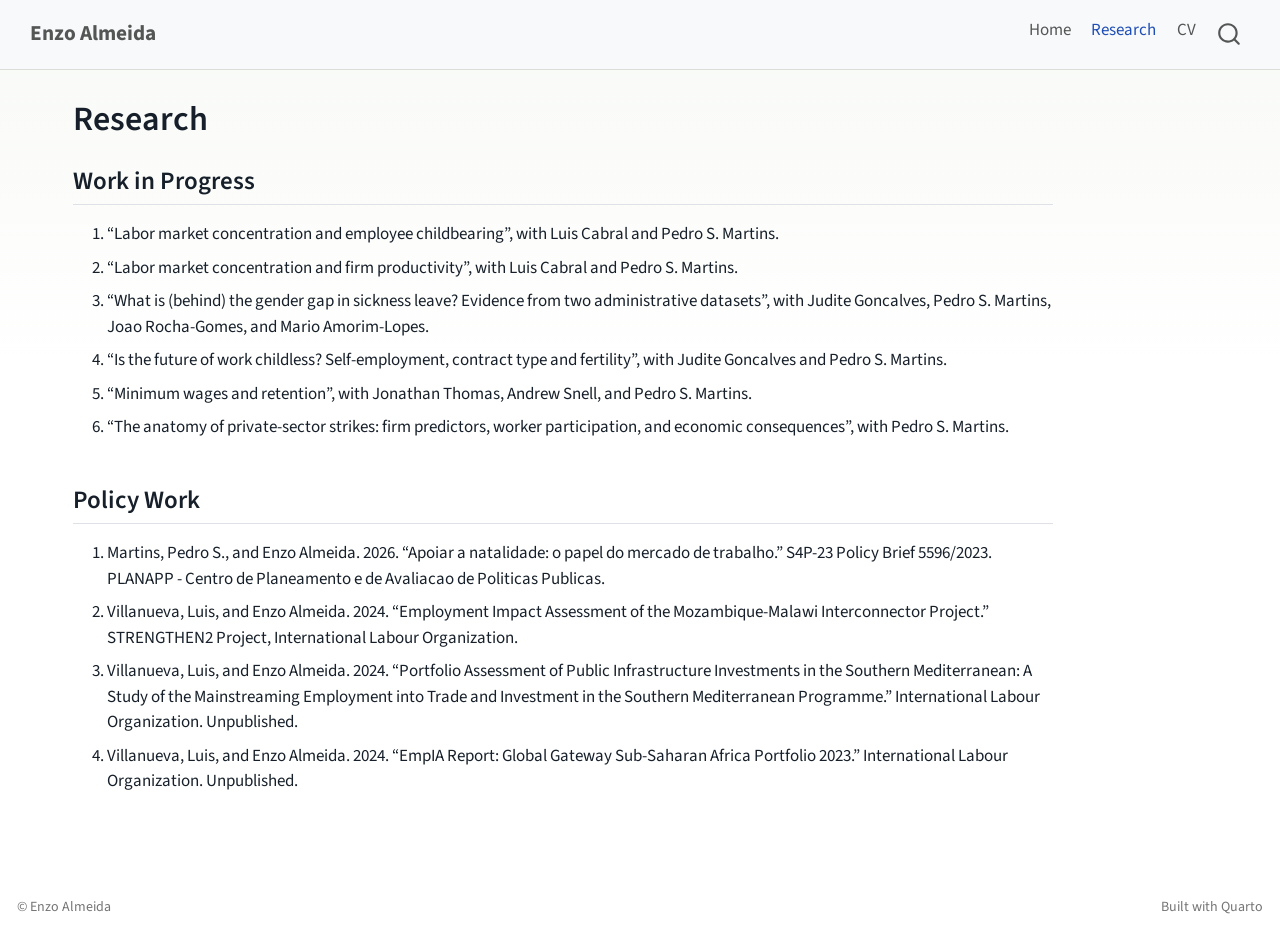
==== docs/research.html @ 2227f3fe "Initial academic website" ====
<!DOCTYPE html>
<html xmlns="http://www.w3.org/1999/xhtml" lang="en" xml:lang="en"><head>

<meta charset="utf-8">
<meta name="generator" content="quarto-1.9.37">

<meta name="viewport" content="width=device-width, initial-scale=1.0, user-scalable=yes">


<title>Research – Enzo Almeida</title>
<style>
/* Default styles provided by pandoc.
** See https://pandoc.org/MANUAL.html#variables-for-html for config info.
*/
code{white-space: pre-wrap;}
span.smallcaps{font-variant: small-caps;}
div.columns{display: flex; gap: min(4vw, 1.5em);}
div.column{flex: auto; overflow-x: auto;}
div.hanging-indent{margin-left: 1.5em; text-indent: -1.5em;}
ul.task-list{list-style: none;}
ul.task-list li input[type="checkbox"] {
  width: 0.8em;
  margin: 0 0.8em 0.2em -1em; /* quarto-specific, see https://github.com/quarto-dev/quarto-cli/issues/4556 */ 
  vertical-align: middle;
}
</style>


<script src="site_libs/quarto-nav/quarto-nav.js"></script>
<script src="site_libs/quarto-nav/headroom.min.js"></script>
<script src="site_libs/clipboard/clipboard.min.js"></script>
<script src="site_libs/quarto-search/autocomplete.umd.js"></script>
<script src="site_libs/quarto-search/fuse.min.js"></script>
<script src="site_libs/quarto-search/quarto-search.js"></script>
<meta name="quarto:offset" content="./">
<script src="site_libs/quarto-html/quarto.js" type="module"></script>
<script src="site_libs/quarto-html/tabsets/tabsets.js" type="module"></script>
<script src="site_libs/quarto-html/popper.min.js"></script>
<script src="site_libs/quarto-html/tippy.umd.min.js"></script>
<script src="site_libs/quarto-html/anchor.min.js"></script>
<link href="site_libs/quarto-html/tippy.css" rel="stylesheet">
<link href="site_libs/quarto-html/quarto-syntax-highlighting-7f8f88aac4f3542376d5c11b86a4c14d.css" rel="stylesheet" id="quarto-text-highlighting-styles">
<script src="site_libs/bootstrap/bootstrap.min.js"></script>
<link href="site_libs/bootstrap/bootstrap-icons.css" rel="stylesheet">
<link href="site_libs/bootstrap/bootstrap-158031087360bce0ff56dc785ce39e06.min.css" rel="stylesheet" append-hash="true" id="quarto-bootstrap" data-mode="light">
<script id="quarto-search-options" type="application/json">{
  "location": "navbar",
  "copy-button": false,
  "collapse-after": 3,
  "panel-placement": "end",
  "type": "overlay",
  "limit": 50,
  "keyboard-shortcut": [
    "f",
    "/",
    "s"
  ],
  "show-item-context": false,
  "language": {
    "search-no-results-text": "No results",
    "search-matching-documents-text": "matching documents",
    "search-copy-link-title": "Copy link to search",
    "search-hide-matches-text": "Hide additional matches",
    "search-more-match-text": "more match in this document",
    "search-more-matches-text": "more matches in this document",
    "search-clear-button-title": "Clear",
    "search-text-placeholder": "",
    "search-detached-cancel-button-title": "Cancel",
    "search-submit-button-title": "Submit",
    "search-label": "Search"
  }
}</script>


<link rel="stylesheet" href="styles.css">
</head>

<body class="nav-fixed quarto-light">

<div id="quarto-search-results"></div>
  <header id="quarto-header" class="headroom fixed-top">
    <nav class="navbar navbar-expand-lg " data-bs-theme="dark">
      <div class="navbar-container container-fluid">
      <div class="navbar-brand-container mx-auto">
    <a class="navbar-brand" href="./index.html">
    <span class="navbar-title">Enzo Almeida</span>
    </a>
  </div>
            <div id="quarto-search" class="" title="Search"></div>
          <button class="navbar-toggler" type="button" data-bs-toggle="collapse" data-bs-target="#navbarCollapse" aria-controls="navbarCollapse" role="menu" aria-expanded="false" aria-label="Toggle navigation" onclick="if (window.quartoToggleHeadroom) { window.quartoToggleHeadroom(); }">
  <span class="navbar-toggler-icon"></span>
</button>
          <div class="collapse navbar-collapse" id="navbarCollapse">
            <ul class="navbar-nav navbar-nav-scroll ms-auto">
  <li class="nav-item">
    <a class="nav-link" href="./index.html"> 
<span class="menu-text">Home</span></a>
  </li>  
  <li class="nav-item">
    <a class="nav-link active" href="./research.html" aria-current="page"> 
<span class="menu-text">Research</span></a>
  </li>  
  <li class="nav-item">
    <a class="nav-link" href="./cv.html"> 
<span class="menu-text">CV</span></a>
  </li>  
</ul>
          </div> <!-- /navcollapse -->
            <div class="quarto-navbar-tools">
</div>
      </div> <!-- /container-fluid -->
    </nav>
</header>
<!-- content -->
<div id="quarto-content" class="quarto-container page-columns page-rows-contents page-layout-full page-navbar">
<!-- sidebar -->
<!-- margin-sidebar -->
    
<!-- main -->
<main class="content column-page" id="quarto-document-content">

<header id="title-block-header" class="quarto-title-block default">
<div class="quarto-title">
<h1 class="title">Research</h1>
</div>



<div class="quarto-title-meta column-page">

    
  
    
  </div>
  


</header>


<section id="work-in-progress" class="level2">
<h2 class="anchored" data-anchor-id="work-in-progress">Work in Progress</h2>
<ol type="1">
<li>“Labor market concentration and employee childbearing”, with Luis Cabral and Pedro S. Martins.</li>
<li>“Labor market concentration and firm productivity”, with Luis Cabral and Pedro S. Martins.</li>
<li>“What is (behind) the gender gap in sickness leave? Evidence from two administrative datasets”, with Judite Goncalves, Pedro S. Martins, Joao Rocha-Gomes, and Mario Amorim-Lopes.</li>
<li>“Is the future of work childless? Self-employment, contract type and fertility”, with Judite Goncalves and Pedro S. Martins.</li>
<li>“Minimum wages and retention”, with Jonathan Thomas, Andrew Snell, and Pedro S. Martins.</li>
<li>“The anatomy of private-sector strikes: firm predictors, worker participation, and economic consequences”, with Pedro S. Martins.</li>
</ol>
</section>
<section id="policy-work" class="level2">
<h2 class="anchored" data-anchor-id="policy-work">Policy Work</h2>
<ol type="1">
<li>Martins, Pedro S., and Enzo Almeida. 2026. “Apoiar a natalidade: o papel do mercado de trabalho.” S4P-23 Policy Brief 5596/2023. PLANAPP - Centro de Planeamento e de Avaliacao de Politicas Publicas.</li>
<li>Villanueva, Luis, and Enzo Almeida. 2024. “Employment Impact Assessment of the Mozambique-Malawi Interconnector Project.” STRENGTHEN2 Project, International Labour Organization.</li>
<li>Villanueva, Luis, and Enzo Almeida. 2024. “Portfolio Assessment of Public Infrastructure Investments in the Southern Mediterranean: A Study of the Mainstreaming Employment into Trade and Investment in the Southern Mediterranean Programme.” International Labour Organization. Unpublished.</li>
<li>Villanueva, Luis, and Enzo Almeida. 2024. “EmpIA Report: Global Gateway Sub-Saharan Africa Portfolio 2023.” International Labour Organization. Unpublished.</li>
</ol>


</section>

</main> <!-- /main -->
<script id="quarto-html-after-body" type="application/javascript">
  window.document.addEventListener("DOMContentLoaded", function (event) {
    const icon = "";
    const anchorJS = new window.AnchorJS();
    anchorJS.options = {
      placement: 'right',
      icon: icon
    };
    anchorJS.add('.anchored');
    const isCodeAnnotation = (el) => {
      for (const clz of el.classList) {
        if (clz.startsWith('code-annotation-')) {                     
          return true;
        }
      }
      return false;
    }
    const onCopySuccess = function(e) {
      // button target
      const button = e.trigger;
      // don't keep focus
      button.blur();
      // flash "checked"
      button.classList.add('code-copy-button-checked');
      var currentTitle = button.getAttribute("title");
      button.setAttribute("title", "Copied!");
      let tooltip;
      if (window.bootstrap) {
        button.setAttribute("data-bs-toggle", "tooltip");
        button.setAttribute("data-bs-placement", "left");
        button.setAttribute("data-bs-title", "Copied!");
        tooltip = new bootstrap.Tooltip(button, 
          { trigger: "manual", 
            customClass: "code-copy-button-tooltip",
            offset: [0, -8]});
        tooltip.show();    
      }
      setTimeout(function() {
        if (tooltip) {
          tooltip.hide();
          button.removeAttribute("data-bs-title");
          button.removeAttribute("data-bs-toggle");
          button.removeAttribute("data-bs-placement");
        }
        button.setAttribute("title", currentTitle);
        button.classList.remove('code-copy-button-checked');
      }, 1000);
      // clear code selection
      e.clearSelection();
    }
    const getTextToCopy = function(trigger) {
      const outerScaffold = trigger.parentElement.cloneNode(true);
      const codeEl = outerScaffold.querySelector('code');
      for (const childEl of codeEl.children) {
        if (isCodeAnnotation(childEl)) {
          childEl.remove();
        }
      }
      return codeEl.innerText;
    }
    const clipboard = new window.ClipboardJS('.code-copy-button:not([data-in-quarto-modal])', {
      text: getTextToCopy
    });
    clipboard.on('success', onCopySuccess);
    if (window.document.getElementById('quarto-embedded-source-code-modal')) {
      const clipboardModal = new window.ClipboardJS('.code-copy-button[data-in-quarto-modal]', {
        text: getTextToCopy,
        container: window.document.getElementById('quarto-embedded-source-code-modal')
      });
      clipboardModal.on('success', onCopySuccess);
    }
      var localhostRegex = new RegExp(/^(?:http|https):\/\/localhost\:?[0-9]*\//);
      var mailtoRegex = new RegExp(/^mailto:/);
        var filterRegex = new RegExp("https:\/\/enzoadealmeida\.github\.io");
      var isInternal = (href) => {
          return filterRegex.test(href) || localhostRegex.test(href) || mailtoRegex.test(href);
      }
      // Inspect non-navigation links and adorn them if external
     var links = window.document.querySelectorAll('a[href]:not(.nav-link):not(.navbar-brand):not(.toc-action):not(.sidebar-link):not(.sidebar-item-toggle):not(.pagination-link):not(.no-external):not([aria-hidden]):not(.dropdown-item):not(.quarto-navigation-tool):not(.about-link)');
      for (var i=0; i<links.length; i++) {
        const link = links[i];
        if (!isInternal(link.href)) {
          // undo the damage that might have been done by quarto-nav.js in the case of
          // links that we want to consider external
          if (link.dataset.originalHref !== undefined) {
            link.href = link.dataset.originalHref;
          }
            // target, if specified
            link.setAttribute("target", "_blank");
            if (link.getAttribute("rel") === null) {
              link.setAttribute("rel", "noopener");
            }
        }
      }
    function tippyHover(el, contentFn, onTriggerFn, onUntriggerFn) {
      const config = {
        allowHTML: true,
        maxWidth: 500,
        delay: 100,
        arrow: false,
        appendTo: function(el) {
            return el.parentElement;
        },
        interactive: true,
        interactiveBorder: 10,
        theme: 'quarto',
        placement: 'bottom-start',
      };
      if (contentFn) {
        config.content = contentFn;
      }
      if (onTriggerFn) {
        config.onTrigger = onTriggerFn;
      }
      if (onUntriggerFn) {
        config.onUntrigger = onUntriggerFn;
      }
      window.tippy(el, config); 
    }
    const noterefs = window.document.querySelectorAll('a[role="doc-noteref"]');
    for (var i=0; i<noterefs.length; i++) {
      const ref = noterefs[i];
      tippyHover(ref, function() {
        // use id or data attribute instead here
        let href = ref.getAttribute('data-footnote-href') || ref.getAttribute('href');
        try { href = new URL(href).hash; } catch {}
        const id = href.replace(/^#\/?/, "");
        const note = window.document.getElementById(id);
        if (note) {
          return note.innerHTML;
        } else {
          return "";
        }
      });
    }
    const xrefs = window.document.querySelectorAll('a.quarto-xref');
    const processXRef = (id, note) => {
      // Strip column container classes
      const stripColumnClz = (el) => {
        el.classList.remove("page-full", "page-columns");
        if (el.children) {
          for (const child of el.children) {
            stripColumnClz(child);
          }
        }
      }
      stripColumnClz(note)
      if (id === null || id.startsWith('sec-')) {
        // Special case sections, only their first couple elements
        const container = document.createElement("div");
        if (note.children && note.children.length > 2) {
          container.appendChild(note.children[0].cloneNode(true));
          for (let i = 1; i < note.children.length; i++) {
            const child = note.children[i];
            if (child.tagName === "P" && child.innerText === "") {
              continue;
            } else {
              container.appendChild(child.cloneNode(true));
              break;
            }
          }
          if (window.Quarto?.typesetMath) {
            window.Quarto.typesetMath(container);
          }
          return container.innerHTML
        } else {
          if (window.Quarto?.typesetMath) {
            window.Quarto.typesetMath(note);
          }
          return note.innerHTML;
        }
      } else {
        // Remove any anchor links if they are present
        const anchorLink = note.querySelector('a.anchorjs-link');
        if (anchorLink) {
          anchorLink.remove();
        }
        if (window.Quarto?.typesetMath) {
          window.Quarto.typesetMath(note);
        }
        if (note.classList.contains("callout")) {
          return note.outerHTML;
        } else {
          return note.innerHTML;
        }
      }
    }
    for (var i=0; i<xrefs.length; i++) {
      const xref = xrefs[i];
      tippyHover(xref, undefined, function(instance) {
        instance.disable();
        let url = xref.getAttribute('href');
        let hash = undefined; 
        if (url.startsWith('#')) {
          hash = url;
        } else {
          try { hash = new URL(url).hash; } catch {}
        }
        if (hash) {
          const id = hash.replace(/^#\/?/, "");
          const note = window.document.getElementById(id);
          if (note !== null) {
            try {
              const html = processXRef(id, note.cloneNode(true));
              instance.setContent(html);
            } finally {
              instance.enable();
              instance.show();
            }
          } else {
            // See if we can fetch this
            fetch(url.split('#')[0])
            .then(res => res.text())
            .then(html => {
              const parser = new DOMParser();
              const htmlDoc = parser.parseFromString(html, "text/html");
              const note = htmlDoc.getElementById(id);
              if (note !== null) {
                const html = processXRef(id, note);
                instance.setContent(html);
              } 
            }).finally(() => {
              instance.enable();
              instance.show();
            });
          }
        } else {
          // See if we can fetch a full url (with no hash to target)
          // This is a special case and we should probably do some content thinning / targeting
          fetch(url)
          .then(res => res.text())
          .then(html => {
            const parser = new DOMParser();
            const htmlDoc = parser.parseFromString(html, "text/html");
            const note = htmlDoc.querySelector('main.content');
            if (note !== null) {
              // This should only happen for chapter cross references
              // (since there is no id in the URL)
              // remove the first header
              if (note.children.length > 0 && note.children[0].tagName === "HEADER") {
                note.children[0].remove();
              }
              const html = processXRef(null, note);
              instance.setContent(html);
            } 
          }).finally(() => {
            instance.enable();
            instance.show();
          });
        }
      }, function(instance) {
      });
    }
        let selectedAnnoteEl;
        const selectorForAnnotation = ( cell, annotation) => {
          let cellAttr = 'data-code-cell="' + cell + '"';
          let lineAttr = 'data-code-annotation="' +  annotation + '"';
          const selector = 'span[' + cellAttr + '][' + lineAttr + ']';
          return selector;
        }
        const selectCodeLines = (annoteEl) => {
          const doc = window.document;
          const targetCell = annoteEl.getAttribute("data-target-cell");
          const targetAnnotation = annoteEl.getAttribute("data-target-annotation");
          const annoteSpan = window.document.querySelector(selectorForAnnotation(targetCell, targetAnnotation));
          const lines = annoteSpan.getAttribute("data-code-lines").split(",");
          const lineIds = lines.map((line) => {
            return targetCell + "-" + line;
          })
          let top = null;
          let height = null;
          let parent = null;
          if (lineIds.length > 0) {
              //compute the position of the single el (top and bottom and make a div)
              const el = window.document.getElementById(lineIds[0]);
              top = el.offsetTop;
              height = el.offsetHeight;
              parent = el.parentElement.parentElement;
            if (lineIds.length > 1) {
              const lastEl = window.document.getElementById(lineIds[lineIds.length - 1]);
              const bottom = lastEl.offsetTop + lastEl.offsetHeight;
              height = bottom - top;
            }
            if (top !== null && height !== null && parent !== null) {
              // cook up a div (if necessary) and position it 
              let div = window.document.getElementById("code-annotation-line-highlight");
              if (div === null) {
                div = window.document.createElement("div");
                div.setAttribute("id", "code-annotation-line-highlight");
                div.style.position = 'absolute';
                parent.appendChild(div);
              }
              div.style.top = top - 2 + "px";
              div.style.height = height + 4 + "px";
              div.style.left = 0;
              let gutterDiv = window.document.getElementById("code-annotation-line-highlight-gutter");
              if (gutterDiv === null) {
                gutterDiv = window.document.createElement("div");
                gutterDiv.setAttribute("id", "code-annotation-line-highlight-gutter");
                gutterDiv.style.position = 'absolute';
                const codeCell = window.document.getElementById(targetCell);
                const gutter = codeCell.querySelector('.code-annotation-gutter');
                gutter.appendChild(gutterDiv);
              }
              gutterDiv.style.top = top - 2 + "px";
              gutterDiv.style.height = height + 4 + "px";
            }
            selectedAnnoteEl = annoteEl;
          }
        };
        const unselectCodeLines = () => {
          const elementsIds = ["code-annotation-line-highlight", "code-annotation-line-highlight-gutter"];
          elementsIds.forEach((elId) => {
            const div = window.document.getElementById(elId);
            if (div) {
              div.remove();
            }
          });
          selectedAnnoteEl = undefined;
        };
          // Handle positioning of the toggle
      window.addEventListener(
        "resize",
        throttle(() => {
          elRect = undefined;
          if (selectedAnnoteEl) {
            selectCodeLines(selectedAnnoteEl);
          }
        }, 10)
      );
      function throttle(fn, ms) {
      let throttle = false;
      let timer;
        return (...args) => {
          if(!throttle) { // first call gets through
              fn.apply(this, args);
              throttle = true;
          } else { // all the others get throttled
              if(timer) clearTimeout(timer); // cancel #2
              timer = setTimeout(() => {
                fn.apply(this, args);
                timer = throttle = false;
              }, ms);
          }
        };
      }
        // Attach click handler to the DT
        const annoteDls = window.document.querySelectorAll('dt[data-target-cell]');
        for (const annoteDlNode of annoteDls) {
          annoteDlNode.addEventListener('click', (event) => {
            const clickedEl = event.target;
            if (clickedEl !== selectedAnnoteEl) {
              unselectCodeLines();
              const activeEl = window.document.querySelector('dt[data-target-cell].code-annotation-active');
              if (activeEl) {
                activeEl.classList.remove('code-annotation-active');
              }
              selectCodeLines(clickedEl);
              clickedEl.classList.add('code-annotation-active');
            } else {
              // Unselect the line
              unselectCodeLines();
              clickedEl.classList.remove('code-annotation-active');
            }
          });
        }
    const findCites = (el) => {
      const parentEl = el.parentElement;
      if (parentEl) {
        const cites = parentEl.dataset.cites;
        if (cites) {
          return {
            el,
            cites: cites.split(' ')
          };
        } else {
          return findCites(el.parentElement)
        }
      } else {
        return undefined;
      }
    };
    var bibliorefs = window.document.querySelectorAll('a[role="doc-biblioref"]');
    for (var i=0; i<bibliorefs.length; i++) {
      const ref = bibliorefs[i];
      const citeInfo = findCites(ref);
      if (citeInfo) {
        tippyHover(citeInfo.el, function() {
          var popup = window.document.createElement('div');
          citeInfo.cites.forEach(function(cite) {
            var citeDiv = window.document.createElement('div');
            citeDiv.classList.add('hanging-indent');
            citeDiv.classList.add('csl-entry');
            var biblioDiv = window.document.getElementById('ref-' + cite);
            if (biblioDiv) {
              citeDiv.innerHTML = biblioDiv.innerHTML;
            }
            popup.appendChild(citeDiv);
          });
          return popup.innerHTML;
        });
      }
    }
  });
  </script>
</div> <!-- /content -->
<footer class="footer">
  <div class="nav-footer">
    <div class="nav-footer-left">
<p>© Enzo Almeida</p>
</div>   
    <div class="nav-footer-center">
      &nbsp;
    </div>
    <div class="nav-footer-right">
<p>Built with Quarto</p>
</div>
  </div>
</footer>




</body></html>
---- docs/site_libs/quarto-html/tippy.css ----
.tippy-box[data-animation=fade][data-state=hidden]{opacity:0}[data-tippy-root]{max-width:calc(100vw - 10px)}.tippy-box{position:relative;background-color:#333;color:#fff;border-radius:4px;font-size:14px;line-height:1.4;white-space:normal;outline:0;transition-property:transform,visibility,opacity}.tippy-box[data-placement^=top]>.tippy-arrow{bottom:0}.tippy-box[data-placement^=top]>.tippy-arrow:before{bottom:-7px;left:0;border-width:8px 8px 0;border-top-color:initial;transform-origin:center top}.tippy-box[data-placement^=bottom]>.tippy-arrow{top:0}.tippy-box[data-placement^=bottom]>.tippy-arrow:before{top:-7px;left:0;border-width:0 8px 8px;border-bottom-color:initial;transform-origin:center bottom}.tippy-box[data-placement^=left]>.tippy-arrow{right:0}.tippy-box[data-placement^=left]>.tippy-arrow:before{border-width:8px 0 8px 8px;border-left-color:initial;right:-7px;transform-origin:center left}.tippy-box[data-placement^=right]>.tippy-arrow{left:0}.tippy-box[data-placement^=right]>.tippy-arrow:before{left:-7px;border-width:8px 8px 8px 0;border-right-color:initial;transform-origin:center right}.tippy-box[data-inertia][data-state=visible]{transition-timing-function:cubic-bezier(.54,1.5,.38,1.11)}.tippy-arrow{width:16px;height:16px;color:#333}.tippy-arrow:before{content:"";position:absolute;border-color:transparent;border-style:solid}.tippy-content{position:relative;padding:5px 9px;z-index:1}
---- docs/site_libs/quarto-html/quarto-syntax-highlighting-7f8f88aac4f3542376d5c11b86a4c14d.css ----
/* quarto syntax highlight colors */
:root {
  --quarto-hl-ot-color: #003B4F;
  --quarto-hl-at-color: #657422;
  --quarto-hl-ss-color: #20794D;
  --quarto-hl-an-color: #5E5E5E;
  --quarto-hl-fu-color: #4758AB;
  --quarto-hl-st-color: #20794D;
  --quarto-hl-cf-color: #003B4F;
  --quarto-hl-op-color: #5E5E5E;
  --quarto-hl-er-color: #AD0000;
  --quarto-hl-bn-color: #AD0000;
  --quarto-hl-al-color: #AD0000;
  --quarto-hl-va-color: #111111;
  --quarto-hl-bu-color: inherit;
  --quarto-hl-ex-color: inherit;
  --quarto-hl-pp-color: #AD0000;
  --quarto-hl-in-color: #5E5E5E;
  --quarto-hl-vs-color: #20794D;
  --quarto-hl-wa-color: #5E5E5E;
  --quarto-hl-do-color: #5E5E5E;
  --quarto-hl-im-color: #00769E;
  --quarto-hl-ch-color: #20794D;
  --quarto-hl-dt-color: #AD0000;
  --quarto-hl-fl-color: #AD0000;
  --quarto-hl-co-color: #5E5E5E;
  --quarto-hl-cv-color: #5E5E5E;
  --quarto-hl-cn-color: #8f5902;
  --quarto-hl-sc-color: #5E5E5E;
  --quarto-hl-dv-color: #AD0000;
  --quarto-hl-kw-color: #003B4F;
}

/* other quarto variables */
:root {
  --quarto-font-monospace: SFMono-Regular, Menlo, Monaco, Consolas, "Liberation Mono", "Courier New", monospace;
}

/* syntax highlight based on Pandoc's rules */
pre > code.sourceCode > span {
  color: #003B4F;
}

code.sourceCode > span {
  color: #003B4F;
}

div.sourceCode,
div.sourceCode pre.sourceCode {
  color: #003B4F;
}

/* Normal */
code span {
  color: #003B4F;
}

/* Alert */
code span.al {
  color: #AD0000;
  font-style: inherit;
}

/* Annotation */
code span.an {
  color: #5E5E5E;
  font-style: inherit;
}

/* Attribute */
code span.at {
  color: #657422;
  font-style: inherit;
}

/* BaseN */
code span.bn {
  color: #AD0000;
  font-style: inherit;
}

/* BuiltIn */
code span.bu {
  font-style: inherit;
}

/* ControlFlow */
code span.cf {
  color: #003B4F;
  font-weight: bold;
  font-style: inherit;
}

/* Char */
code span.ch {
  color: #20794D;
  font-style: inherit;
}

/* Constant */
code span.cn {
  color: #8f5902;
  font-style: inherit;
}

/* Comment */
code span.co {
  color: #5E5E5E;
  font-style: inherit;
}

/* CommentVar */
code span.cv {
  color: #5E5E5E;
  font-style: italic;
}

/* Documentation */
code span.do {
  color: #5E5E5E;
  font-style: italic;
}

/* DataType */
code span.dt {
  color: #AD0000;
  font-style: inherit;
}

/* DecVal */
code span.dv {
  color: #AD0000;
  font-style: inherit;
}

/* Error */
code span.er {
  color: #AD0000;
  font-style: inherit;
}

/* Extension */
code span.ex {
  font-style: inherit;
}

/* Float */
code span.fl {
  color: #AD0000;
  font-style: inherit;
}

/* Function */
code span.fu {
  color: #4758AB;
  font-style: inherit;
}

/* Import */
code span.im {
  color: #00769E;
  font-style: inherit;
}

/* Information */
code span.in {
  color: #5E5E5E;
  font-style: inherit;
}

/* Keyword */
code span.kw {
  color: #003B4F;
  font-weight: bold;
  font-style: inherit;
}

/* Operator */
code span.op {
  color: #5E5E5E;
  font-style: inherit;
}

/* Other */
code span.ot {
  color: #003B4F;
  font-style: inherit;
}

/* Preprocessor */
code span.pp {
  color: #AD0000;
  font-style: inherit;
}

/* SpecialChar */
code span.sc {
  color: #5E5E5E;
  font-style: inherit;
}

/* SpecialString */
code span.ss {
  color: #20794D;
  font-style: inherit;
}

/* String */
code span.st {
  color: #20794D;
  font-style: inherit;
}

/* Variable */
code span.va {
  color: #111111;
  font-style: inherit;
}

/* VerbatimString */
code span.vs {
  color: #20794D;
  font-style: inherit;
}

/* Warning */
code span.wa {
  color: #5E5E5E;
  font-style: italic;
}

.prevent-inlining {
  content: "</";
}

/*# sourceMappingURL=789ad8cd35626ba772517505b42a116e.css.map */
---- docs/styles.css ----
:root {
  --ink: #17202a;
  --muted: #5b6570;
  --line: #d9ded8;
  --accent: #0f6b57;
  --accent-dark: #0a4a3d;
  --wash: #f4f7f2;
  --paper: #ffffff;
}

body {
  color: var(--ink);
  background: linear-gradient(180deg, #f8faf6 0%, #ffffff 42%);
  font-size: 17px;
}

.navbar {
  border-bottom: 1px solid var(--line);
}

.navbar-title {
  font-weight: 700;
}

.page-columns .content {
  max-width: 980px;
}

.hero {
  display: grid;
  grid-template-columns: minmax(0, 1fr) 280px;
  gap: 48px;
  align-items: center;
  padding: 56px 0 44px;
  border-bottom: 1px solid var(--line);
}

.hero h1 {
  margin-bottom: 18px;
  font-size: 44px;
  line-height: 1.1;
}

.hero p {
  max-width: 680px;
  color: var(--muted);
  font-size: 19px;
  line-height: 1.6;
}

.hero-photo img {
  width: 280px;
  height: 340px;
  object-fit: cover;
  object-position: center;
  border-radius: 6px;
  border: 1px solid var(--line);
  box-shadow: 0 18px 45px rgba(23, 32, 42, 0.12);
}

.button {
  display: inline-block;
  margin-top: 12px;
  padding: 10px 16px;
  border: 1px solid var(--accent);
  border-radius: 4px;
  color: #ffffff;
  background: var(--accent);
  text-decoration: none;
  font-weight: 700;
}

.button:hover {
  color: #ffffff;
  background: var(--accent-dark);
  border-color: var(--accent-dark);
}

h2 {
  margin-top: 36px;
  padding-top: 8px;
  font-size: 25px;
}

li {
  margin-bottom: 8px;
}

a {
  color: var(--accent-dark);
}

@media (max-width: 760px) {
  body {
    font-size: 16px;
  }

  .hero {
    grid-template-columns: 1fr;
    gap: 28px;
    padding-top: 32px;
  }

  .hero h1 {
    font-size: 36px;
  }

  .hero p {
    font-size: 17px;
  }

  .hero-photo img {
    width: min(100%, 280px);
    height: auto;
    aspect-ratio: 4 / 5;
  }
}
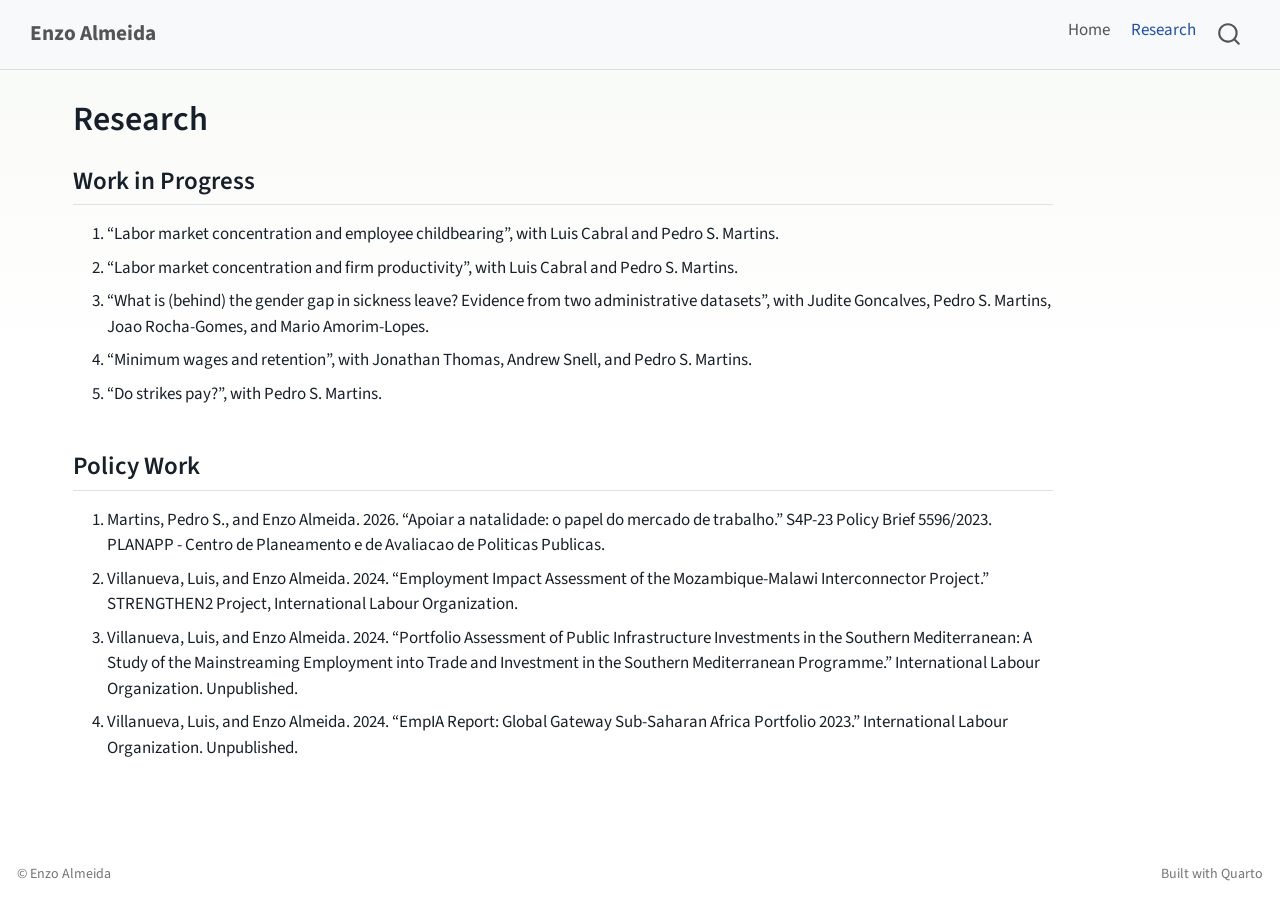
==== commit 84ba1e86: "Update research page and remove CV page" ====
--- a/docs/research.html
+++ b/docs/research.html
@@ -100,10 +100,6 @@
     <a class="nav-link active" href="./research.html" aria-current="page"> 
 <span class="menu-text">Research</span></a>
   </li>  
-  <li class="nav-item">
-    <a class="nav-link" href="./cv.html"> 
-<span class="menu-text">CV</span></a>
-  </li>  
 </ul>
           </div> <!-- /navcollapse -->
             <div class="quarto-navbar-tools">
@@ -144,9 +140,8 @@
 <li>“Labor market concentration and employee childbearing”, with Luis Cabral and Pedro S. Martins.</li>
 <li>“Labor market concentration and firm productivity”, with Luis Cabral and Pedro S. Martins.</li>
 <li>“What is (behind) the gender gap in sickness leave? Evidence from two administrative datasets”, with Judite Goncalves, Pedro S. Martins, Joao Rocha-Gomes, and Mario Amorim-Lopes.</li>
-<li>“Is the future of work childless? Self-employment, contract type and fertility”, with Judite Goncalves and Pedro S. Martins.</li>
 <li>“Minimum wages and retention”, with Jonathan Thomas, Andrew Snell, and Pedro S. Martins.</li>
-<li>“The anatomy of private-sector strikes: firm predictors, worker participation, and economic consequences”, with Pedro S. Martins.</li>
+<li>“Do strikes pay?”, with Pedro S. Martins.</li>
 </ol>
 </section>
 <section id="policy-work" class="level2">
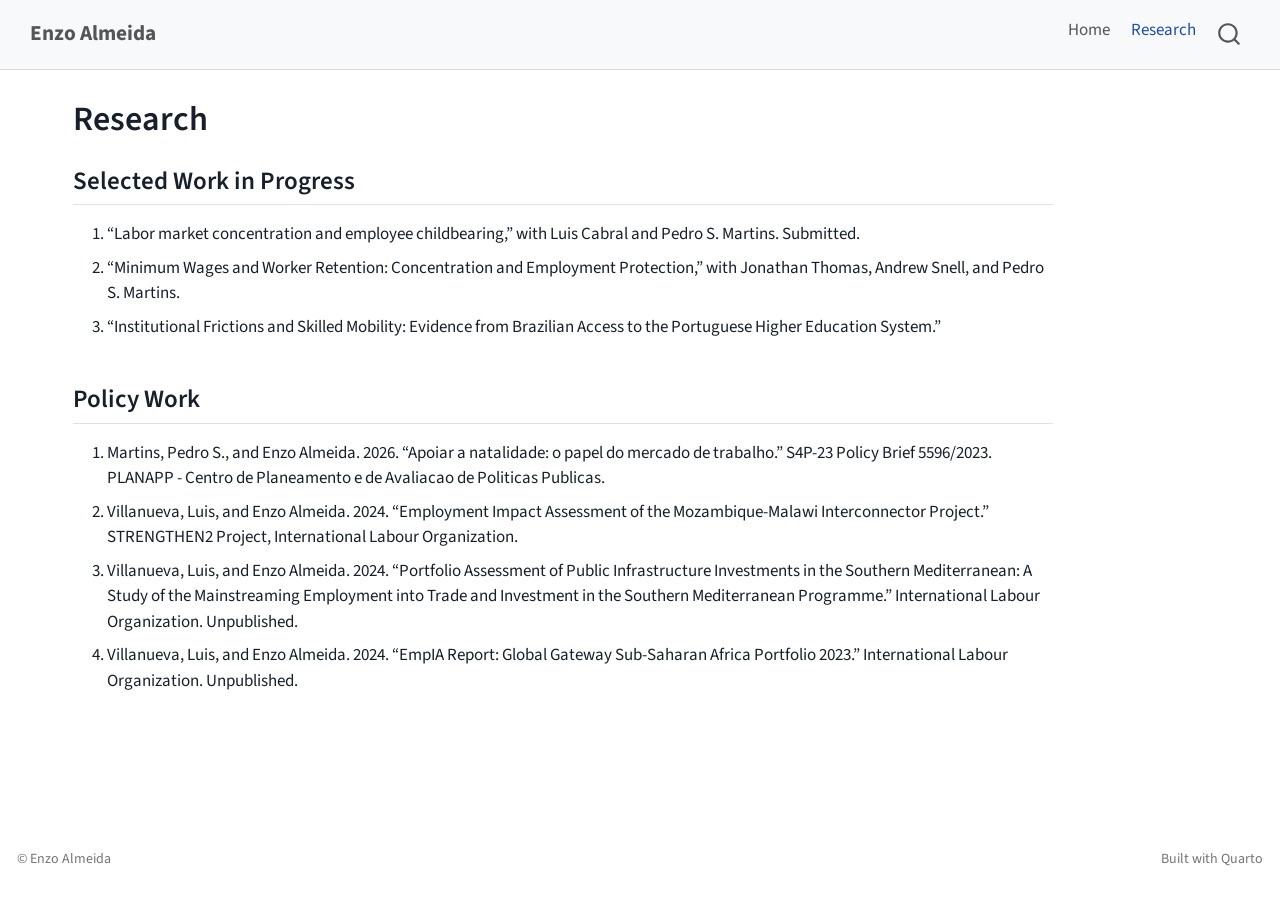
==== commit efe6b466: "Update academic website" ====
--- a/docs/research.html
+++ b/docs/research.html
@@ -134,14 +134,12 @@
 </header>
 
 
-<section id="work-in-progress" class="level2">
-<h2 class="anchored" data-anchor-id="work-in-progress">Work in Progress</h2>
+<section id="selected-work-in-progress" class="level2">
+<h2 class="anchored" data-anchor-id="selected-work-in-progress">Selected Work in Progress</h2>
 <ol type="1">
-<li>“Labor market concentration and employee childbearing”, with Luis Cabral and Pedro S. Martins.</li>
-<li>“Labor market concentration and firm productivity”, with Luis Cabral and Pedro S. Martins.</li>
-<li>“What is (behind) the gender gap in sickness leave? Evidence from two administrative datasets”, with Judite Goncalves, Pedro S. Martins, Joao Rocha-Gomes, and Mario Amorim-Lopes.</li>
-<li>“Minimum wages and retention”, with Jonathan Thomas, Andrew Snell, and Pedro S. Martins.</li>
-<li>“Do strikes pay?”, with Pedro S. Martins.</li>
+<li>“Labor market concentration and employee childbearing,” with Luis Cabral and Pedro S. Martins. Submitted.</li>
+<li>“Minimum Wages and Worker Retention: Concentration and Employment Protection,” with Jonathan Thomas, Andrew Snell, and Pedro S. Martins.</li>
+<li>“Institutional Frictions and Skilled Mobility: Evidence from Brazilian Access to the Portuguese Higher Education System.”</li>
 </ol>
 </section>
 <section id="policy-work" class="level2">
--- a/docs/styles.css
+++ b/docs/styles.css
@@ -10,7 +10,7 @@
 
 body {
   color: var(--ink);
-  background: linear-gradient(180deg, #f8faf6 0%, #ffffff 42%);
+  background: #ffffff;
   font-size: 17px;
 }
 
@@ -28,8 +28,8 @@
 
 .hero {
   display: grid;
-  grid-template-columns: minmax(0, 1fr) 280px;
-  gap: 48px;
+  grid-template-columns: minmax(0, 1fr) 360px;
+  gap: 56px;
   align-items: center;
   padding: 56px 0 44px;
   border-bottom: 1px solid var(--line);
@@ -43,14 +43,14 @@
 
 .hero p {
   max-width: 680px;
-  color: var(--muted);
+  color: var(--ink);
   font-size: 19px;
   line-height: 1.6;
 }
 
 .hero-photo img {
-  width: 280px;
-  height: 340px;
+  width: 360px;
+  height: 440px;
   object-fit: cover;
   object-position: center;
   border-radius: 6px;
@@ -110,7 +110,7 @@
   }
 
   .hero-photo img {
-    width: min(100%, 280px);
+    width: min(100%, 340px);
     height: auto;
     aspect-ratio: 4 / 5;
   }
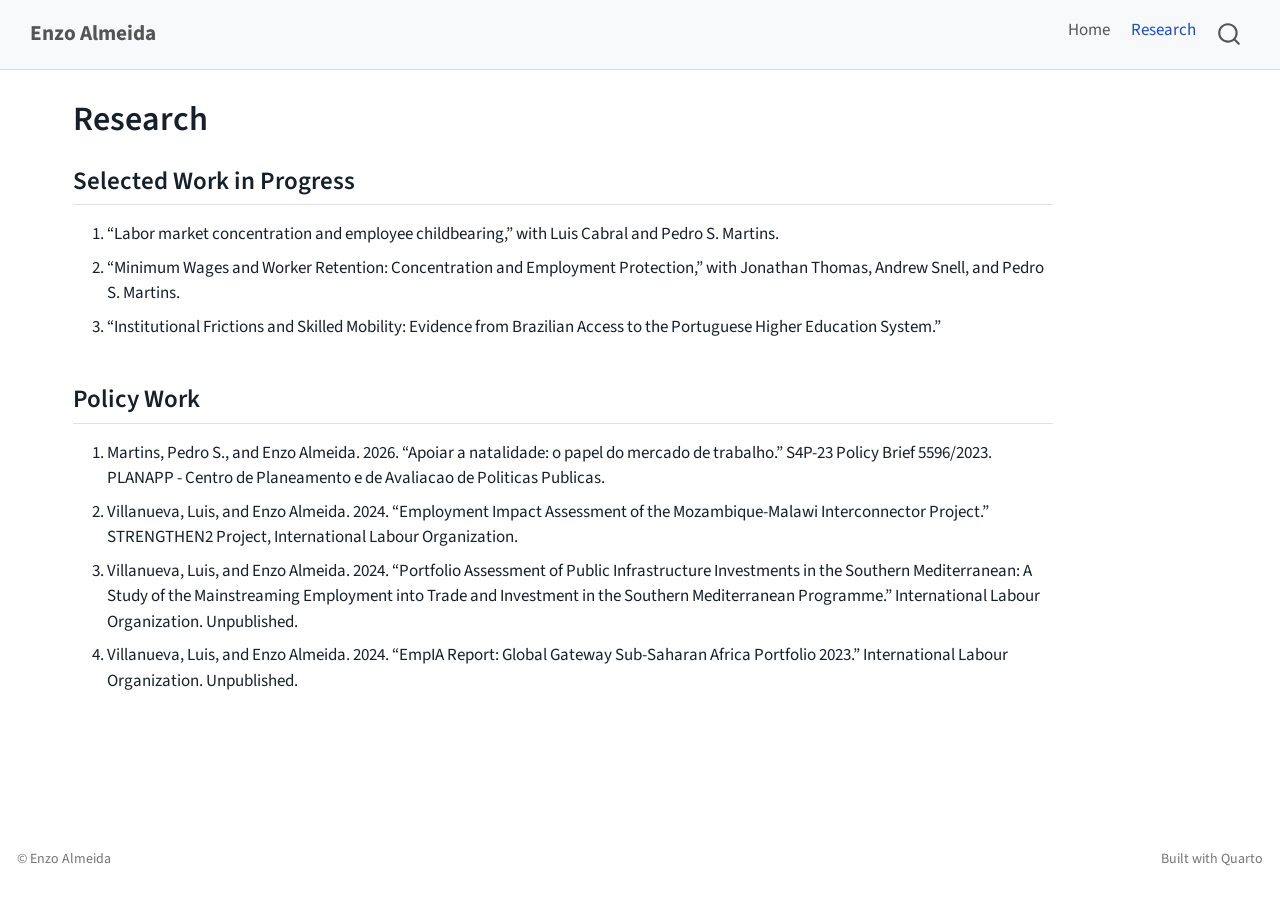
==== commit 06dfb7b5: "Zoom homepage portrait" ====
--- a/docs/research.html
+++ b/docs/research.html
@@ -137,7 +137,7 @@
 <section id="selected-work-in-progress" class="level2">
 <h2 class="anchored" data-anchor-id="selected-work-in-progress">Selected Work in Progress</h2>
 <ol type="1">
-<li>“Labor market concentration and employee childbearing,” with Luis Cabral and Pedro S. Martins. Submitted.</li>
+<li>“Labor market concentration and employee childbearing,” with Luis Cabral and Pedro S. Martins.</li>
 <li>“Minimum Wages and Worker Retention: Concentration and Employment Protection,” with Jonathan Thomas, Andrew Snell, and Pedro S. Martins.</li>
 <li>“Institutional Frictions and Skilled Mobility: Evidence from Brazilian Access to the Portuguese Higher Education System.”</li>
 </ol>
--- a/docs/styles.css
+++ b/docs/styles.css
@@ -48,14 +48,27 @@
   line-height: 1.6;
 }
 
-.hero-photo img {
+.hero-photo {
   width: 360px;
   height: 440px;
-  object-fit: cover;
-  object-position: center;
+  overflow: hidden;
   border-radius: 6px;
   border: 1px solid var(--line);
   box-shadow: 0 18px 45px rgba(23, 32, 42, 0.12);
+}
+
+.hero-photo p {
+  margin: 0;
+}
+
+.hero-photo img {
+  display: block;
+  width: 100%;
+  height: 100%;
+  object-fit: cover;
+  object-position: 52% 62%;
+  transform: scale(1.28);
+  transform-origin: 52% 62%;
 }
 
 .button {
@@ -109,7 +122,7 @@
     font-size: 17px;
   }
 
-  .hero-photo img {
+  .hero-photo {
     width: min(100%, 340px);
     height: auto;
     aspect-ratio: 4 / 5;
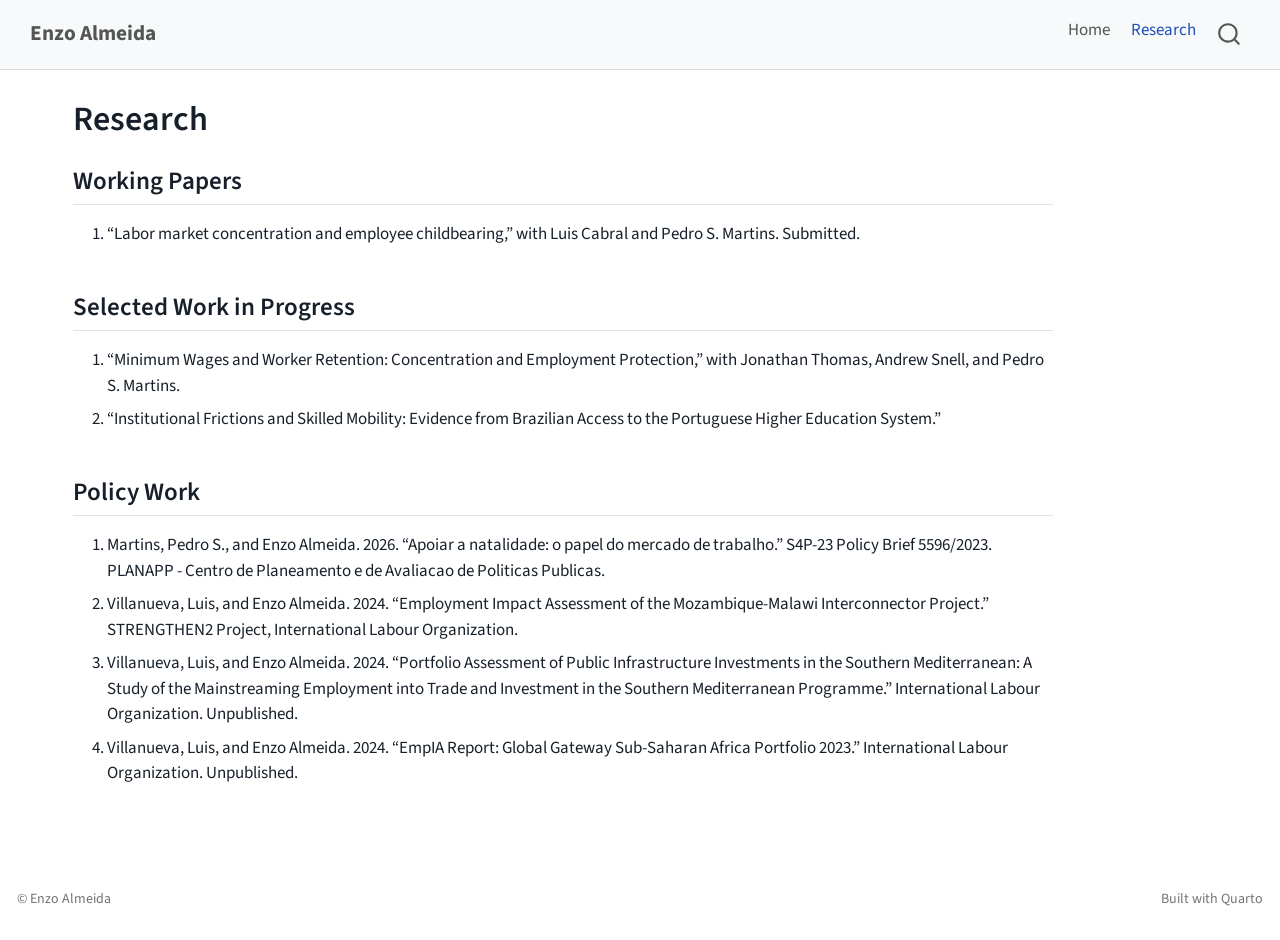
==== commit 084fe0fb: "Update research page and CV" ====
--- a/docs/research.html
+++ b/docs/research.html
@@ -134,10 +134,15 @@
 </header>
 
 
+<section id="working-papers" class="level2">
+<h2 class="anchored" data-anchor-id="working-papers">Working Papers</h2>
+<ol type="1">
+<li>“Labor market concentration and employee childbearing,” with Luis Cabral and Pedro S. Martins. Submitted.</li>
+</ol>
+</section>
 <section id="selected-work-in-progress" class="level2">
 <h2 class="anchored" data-anchor-id="selected-work-in-progress">Selected Work in Progress</h2>
 <ol type="1">
-<li>“Labor market concentration and employee childbearing,” with Luis Cabral and Pedro S. Martins.</li>
 <li>“Minimum Wages and Worker Retention: Concentration and Employment Protection,” with Jonathan Thomas, Andrew Snell, and Pedro S. Martins.</li>
 <li>“Institutional Frictions and Skilled Mobility: Evidence from Brazilian Access to the Portuguese Higher Education System.”</li>
 </ol>
